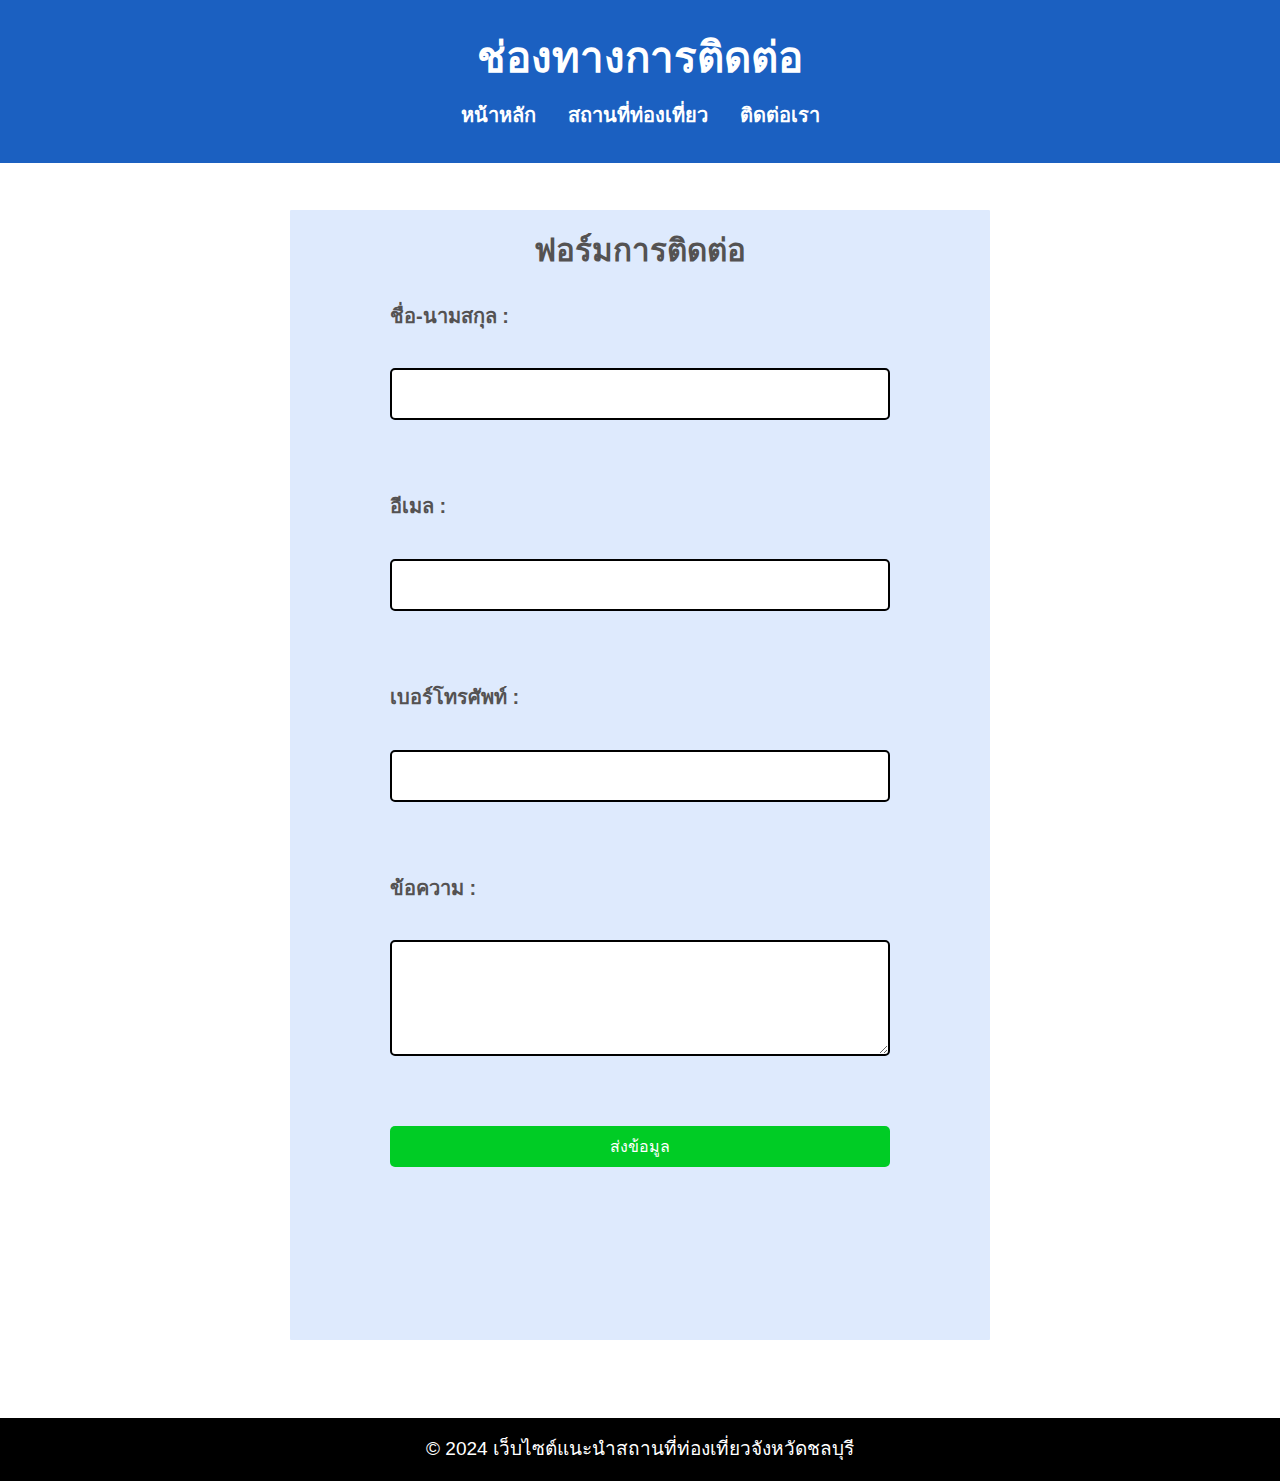
==== contact.html @ 9a43c0ec "โครงสร้างต่อจากโปรเจคเดิม" ====
<!DOCTYPE html>
<html lang="en">
<head>
    <meta charset="UTF-8">
    <meta name="viewport" content="width=device-width, initial-scale=1.0">
    <title>form contact</title>
    <link rel="stylesheet" href="/css/style.css">
</head>
<body>
    <header >
        <div class="content-container"><h1>ช่องทางการติดต่อ</h1>
        <nav>
            <ul>
                <li><a href="index.html">หน้าหลัก</a></li>
                <li><a href="places.html">สถานที่ท่องเที่ยว</a></li>
                <li><a href="contact.html">ติดต่อเรา</a></li>
            </ul>
        </nav>
    </header>
</div>

    <main>
        <section class="form-contact">
            <h2>ฟอร์มการติดต่อ</h2>
            <form  class="form-m" action="#" method="POST">
                <!-- ชื่อ-นามสกุล -->
                <label for="name">ชื่อ-นามสกุล :</label><br>
                <input type="text" id="name" name="name" required><br><br>

                <!-- อีเมล -->
                <label for="email">อีเมล :</label><br>
                <input type="email" id="email" name="email" required><br><br>

                <!-- เบอร์โทรศัพท์ -->
                <label for="phone">เบอร์โทรศัพท์ :</label><br>
                <input type="tel" id="phone" name="phone"><br><br>

                <!-- ข้อความ -->
                <label for="message">ข้อความ :</label><br>
                <textarea id="message" name="message" rows="5" required></textarea><br><br>

                <!-- ปุ่มส่งข้อมูล -->
                <button type="submit">ส่งข้อมูล</button>
            </form>
        </section>
    </main>

    <footer class="content-container">
        <p>&copy; 2024 เว็บไซต์แนะนำสถานที่ท่องเที่ยวจังหวัดชลบุรี</p>
    </footer>
</body>
</html>
---- css/style.css ----
/* Reset CSS */
* {
    margin: 0;
    padding: 0;
    box-sizing: border-box;
}
/* Body */
body {
    font-family: Arial, sans-serif;
    line-height: 1.6;
    color: #494848da;
    background-color: #ffffff;
}

/* Header */
header {
    background-color: #1b60c1;
    color: #fff;
    padding: 1.5rem;
    text-align: center;
    font-size: 21px;
}
header nav ul {
    list-style: none;
    display: flex;
    justify-content: center;
    gap: 2rem;
    font-size: 20px;
    padding: 0.5rem;
}
header nav a {
    color: #fff;
    text-decoration: none;
    font-weight: bold;
}
header nav a:hover {
    text-decoration: underline; /* ขีดเส้นใต้ */
}
/* Main Content */
main {
    padding: 2rem;
    text-align: center;
    font-size: 20px;
}
/* Footer */
footer {
    background-color: #000000;
    color: #fff;
    text-align: center;
    padding: 1rem;
    margin-top: 2rem;
    font-size: 19px;
}
/* Responsive Design */
@media (max-width: 768px) {
    header nav ul {
        flex-direction: column;
        gap: 0.5rem;
    }
    main {
        padding: 2rem;
    }

    footer {
        font-size: 0.9rem;
    }
}
/* Main Section */
main {
    display: flex;
    flex-direction: column;
    padding: 2rem;
    text-align: center;
}
form {
    display: flex;
    flex-direction: column;
    gap: 0.1rem;
    max-width: 500px;
    height: 1000px;
    margin: 1.5rem auto;
}
label {
    font-weight: bold;
    text-align: left;
    font-size: 20px;
}
input, textarea {
    padding: 1rem;
    border: 2px solid #000000;
    border-radius: 5px;
    font-size: 0.9rem;
}
button {
    background-color: #00cc25;
    color: #fff;
    padding: 0.5rem;
    border: none;
    border-radius: 5px;
    cursor: pointer;
    font-size: 1rem;
}
button:hover {
    background-color: #d52424;
}
button:hover {
    background-color: #d52424;
    color: #fff;
    transition: background-color 0.3s ease;
}
nav a:hover {
    color: #ffcc00;
    text-decoration: underline;
}
/* Main Layout */
main {
    display: grid; /* ใช้ Grid Layout */
    grid-template-columns: repeat(auto-fit, minmax(800px, 1fr)); /* สร้างคอลัมน์ที่ยืดหยุ่น */
    gap: 2rem; /* ช่องว่างระหว่างแต่ละ Section */
    padding: 2rem; /* เพิ่ม Padding รอบ ๆ main */
    margin: 0 auto; /* จัดกลางหน้าเว็บ */
}
/* Section Styling */
section {
    background-color: #9dbff955;
    border-radius: 1px;
    padding: 1.5rem;
    margin: 1rem auto; /* จัดกรอบให้อยู่ตรงกลางและมีช่องว่างด้านบน-ล่าง */
    max-width: 1000px; /* จำกัดความกว้างของ Section */
    text-align: center;
}
/* ตกแต่งหน้าต่างหลัก */
.home { 
    background-color: #ffffff;
    padding: 1.0rem;
    margin: 1rem auto; /* จัดกรอบให้อยู่ตรงกลางและมีช่องว่างด้านบน-ล่าง */
    max-width: 1000px; /* จำกัดความกว้างของ Section */
    text-align: center;
    font-size: 20px;
}
/* ตกแต่งหน้าต่างการติดต่อ */
.form-contact {
    background-color: #9dbff955;
    padding: 1rem;
    margin: 0.9rem auto; /* จัดกรอบให้อยู่ตรงกลางและมีช่องว่างด้านบน-ล่าง */
    width: 700px; /* จำกัดความกว้างของ Section */
    height: auto;
    text-align: center;
    font-size: 20.9px;
}
.info-container {
    text-align: center;
    font-size: 20px;
}
/* Reset ขอบเขตเริ่มต้น */
* {
    margin: 0;
    padding: 0;
    box-sizing: border-box;
    font-family: Arial, sans-serif;
}
/* Body Styling */
body {
    background-color: #ffffff;
    color: #545252;
    line-height: 1.6;
}
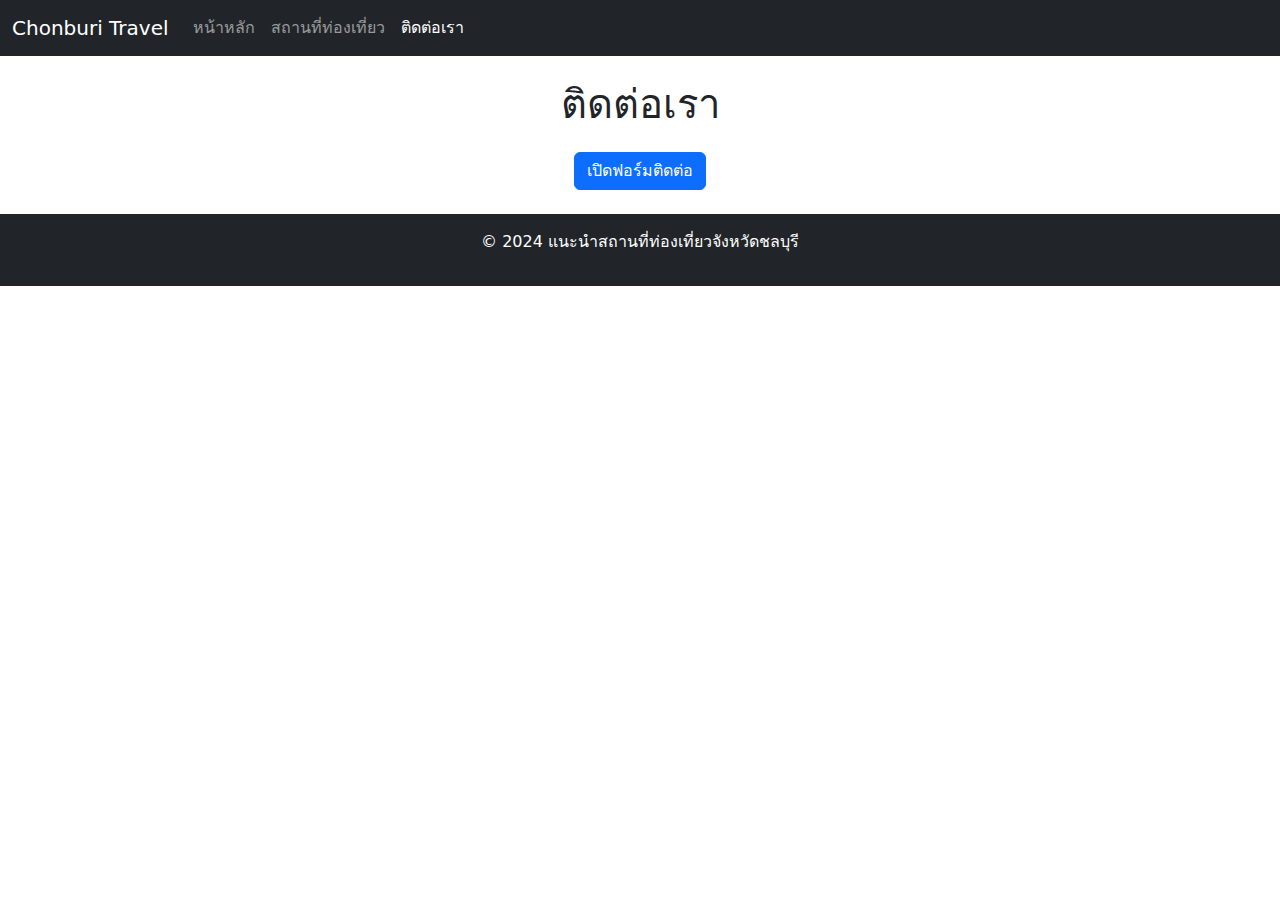
==== commit fd031a04: "หน้าช่องทางการติดต่อ" ====
--- a/contact.html
+++ b/contact.html
@@ -3,50 +3,73 @@
 <head>
     <meta charset="UTF-8">
     <meta name="viewport" content="width=device-width, initial-scale=1.0">
-    <title>form contact</title>
-    <link rel="stylesheet" href="/css/style.css">
+    <title>ติดต่อเรา</title>
+    <link href="https://cdn.jsdelivr.net/npm/bootstrap@5.3.0/dist/css/bootstrap.min.css" rel="stylesheet">
 </head>
 <body>
-    <header >
-        <div class="content-container"><h1>ช่องทางการติดต่อ</h1>
-        <nav>
-            <ul>
-                <li><a href="index.html">หน้าหลัก</a></li>
-                <li><a href="places.html">สถานที่ท่องเที่ยว</a></li>
-                <li><a href="contact.html">ติดต่อเรา</a></li>
-            </ul>
-        </nav>
-    </header>
-</div>
+    <!-- Navbar -->
+    <nav class="navbar navbar-expand-lg navbar-dark bg-dark">
+        <div class="container-fluid">
+            <a class="navbar-brand" href="#">Chonburi Travel</a>
+            <button class="navbar-toggler" type="button" data-bs-toggle="collapse" data-bs-target="#navbarNav" aria-controls="navbarNav" aria-expanded="false" aria-label="Toggle navigation">
+                <span class="navbar-toggler-icon"></span>
+            </button>
+            <div class="collapse navbar-collapse" id="navbarNav">
+                <ul class="navbar-nav">
+                    <li class="nav-item"><a class="nav-link" href="index.html">หน้าหลัก</a></li>
+                    <li class="nav-item"><a class="nav-link" href="places.html">สถานที่ท่องเที่ยว</a></li>
+                    <li class="nav-item"><a class="nav-link active" href="contact.html">ติดต่อเรา</a></li>
+                </ul>
+            </div>
+        </div>
+    </nav>
 
-    <main>
-        <section class="form-contact">
-            <h2>ฟอร์มการติดต่อ</h2>
-            <form  class="form-m" action="#" method="POST">
-                <!-- ชื่อ-นามสกุล -->
-                <label for="name">ชื่อ-นามสกุล :</label><br>
-                <input type="text" id="name" name="name" required><br><br>
+    <!-- Contact Section -->
+    <div class="container my-4">
+        <h1 class="text-center mb-4">ติดต่อเรา</h1>
+        <div class="text-center">
+            <button class="btn btn-primary" data-bs-toggle="modal" data-bs-target="#contactModal">เปิดฟอร์มติดต่อ</button>
+        </div>
+    </div>
 
-                <!-- อีเมล -->
-                <label for="email">อีเมล :</label><br>
-                <input type="email" id="email" name="email" required><br><br>
+    <!-- Contact Modal -->
+    <div class="modal fade" id="contactModal" tabindex="-1" aria-labelledby="contactModalLabel" aria-hidden="true">
+        <div class="modal-dialog">
+            <div class="modal-content">
+                <div class="modal-header">
+                    <h5 class="modal-title" id="contactModalLabel">ฟอร์มการติดต่อ</h5>
+                    <button type="button" class="btn-close" data-bs-dismiss="modal" aria-label="Close"></button>
+                </div>
+                <div class="modal-body">
+                    <form>
+                        <div class="mb-3">
+                            <label for="name" class="form-label">ชื่อ-นามสกุล:</label>
+                            <input type="text" class="form-control" id="name" required>
+                        </div>
+                        <div class="mb-3">
+                            <label for="email" class="form-label">อีเมล:</label>
+                            <input type="email" class="form-control" id="email" required>
+                        </div>
+                        <div class="mb-3">
+                            <label for="phone" class="form-label">เบอร์โทรศัพท์:</label>
+                            <input type="tel" class="form-control" id="phone">
+                        </div>
+                        <div class="mb-3">
+                            <label for="message" class="form-label">ข้อความ:</label>
+                            <textarea class="form-control" id="message" rows="4" required></textarea>
+                        </div>
+                        <button type="submit" class="btn btn-success">ส่งข้อมูล</button>
+                    </form>
+                </div>
+            </div>
+        </div>
+    </div>
 
-                <!-- เบอร์โทรศัพท์ -->
-                <label for="phone">เบอร์โทรศัพท์ :</label><br>
-                <input type="tel" id="phone" name="phone"><br><br>
+    <!-- Footer -->
+    <footer class="bg-dark text-center text-white py-3 mt-4">
+        <p>&copy; 2024 แนะนำสถานที่ท่องเที่ยวจังหวัดชลบุรี</p>
+    </footer>
 
-                <!-- ข้อความ -->
-                <label for="message">ข้อความ :</label><br>
-                <textarea id="message" name="message" rows="5" required></textarea><br><br>
-
-                <!-- ปุ่มส่งข้อมูล -->
-                <button type="submit">ส่งข้อมูล</button>
-            </form>
-        </section>
-    </main>
-
-    <footer class="content-container">
-        <p>&copy; 2024 เว็บไซต์แนะนำสถานที่ท่องเที่ยวจังหวัดชลบุรี</p>
-    </footer>
+    <script src="https://cdn.jsdelivr.net/npm/bootstrap@5.3.0/dist/js/bootstrap.bundle.min.js"></script>
 </body>
-</html>
+</html>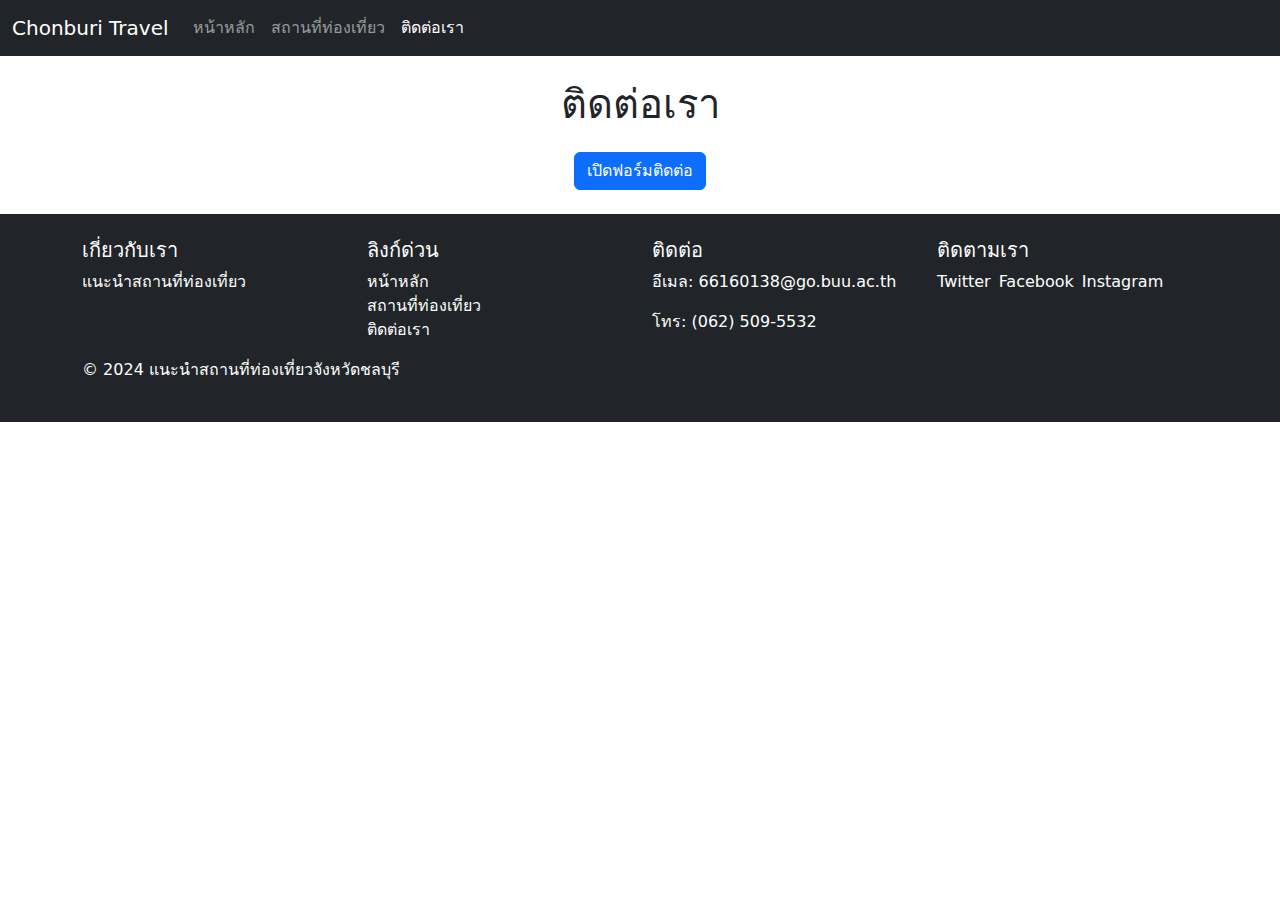
==== commit e1783e31: "หน้าช่องทางการติดต่อ" ====
--- a/contact.html
+++ b/contact.html
@@ -1,17 +1,20 @@
 <!DOCTYPE html>
 <html lang="en">
+
 <head>
     <meta charset="UTF-8">
     <meta name="viewport" content="width=device-width, initial-scale=1.0">
     <title>ติดต่อเรา</title>
     <link href="https://cdn.jsdelivr.net/npm/bootstrap@5.3.0/dist/css/bootstrap.min.css" rel="stylesheet">
 </head>
+
 <body>
     <!-- Navbar -->
     <nav class="navbar navbar-expand-lg navbar-dark bg-dark">
         <div class="container-fluid">
             <a class="navbar-brand" href="#">Chonburi Travel</a>
-            <button class="navbar-toggler" type="button" data-bs-toggle="collapse" data-bs-target="#navbarNav" aria-controls="navbarNav" aria-expanded="false" aria-label="Toggle navigation">
+            <button class="navbar-toggler" type="button" data-bs-toggle="collapse" data-bs-target="#navbarNav"
+                aria-controls="navbarNav" aria-expanded="false" aria-label="Toggle navigation">
                 <span class="navbar-toggler-icon"></span>
             </button>
             <div class="collapse navbar-collapse" id="navbarNav">
@@ -28,7 +31,8 @@
     <div class="container my-4">
         <h1 class="text-center mb-4">ติดต่อเรา</h1>
         <div class="text-center">
-            <button class="btn btn-primary" data-bs-toggle="modal" data-bs-target="#contactModal">เปิดฟอร์มติดต่อ</button>
+            <button class="btn btn-primary" data-bs-toggle="modal"
+                data-bs-target="#contactModal">เปิดฟอร์มติดต่อ</button>
         </div>
     </div>
 
@@ -66,10 +70,44 @@
     </div>
 
     <!-- Footer -->
-    <footer class="bg-dark text-center text-white py-3 mt-4">
-        <p>&copy; 2024 แนะนำสถานที่ท่องเที่ยวจังหวัดชลบุรี</p>
-    </footer>
+    <footer class="bg-dark text-white py-4">
+        <div class="container">
+            <div class="row">
+                <!-- เกี่ยวกับเรา -->
+                <div class="col-md-3">
+                    <h5>เกี่ยวกับเรา</h5>
+                    <p>แนะนำสถานที่ท่องเที่ยว</p>
+                </div>
+                <!-- ลิงก์ด่วน -->
+                <div class="col-md-3">
+                    <h5>ลิงก์ด่วน</h5>
+                    <ul class="list-unstyled">
+                        <li><a href="#" class="text-white text-decoration-none">หน้าหลัก</a></li>
+                        <li><a href="#" class="text-white text-decoration-none">สถานที่ท่องเที่ยว</a></li>
+                        <li><a href="#" class="text-white text-decoration-none">ติดต่อเรา</a></li>
+                    </ul>
+                </div>
+                <!-- ติดต่อ -->
+                <div class="col-md-3">
+                    <h5>ติดต่อ</h5>
+                    <p>อีเมล: 66160138@go.buu.ac.th</p>
+                    <p>โทร: (062) 509-5532</p>
+                </div>
+                <!-- ติดตามเรา -->
+                <div class="col-md-3">
+                    <h5>ติดตามเรา</h5>
+                    <ul class="list-unstyled d-flex gap-2">
+                        <li><a href="#" class="text-white text-decoration-none">Twitter</a></li>
+                        <li><a href="#" class="text-white text-decoration-none">Facebook</a></li>
+                        <li><a href="#" class="text-white text-decoration-none">Instagram</a></li>
+                    </ul>
+                </div>
+                <p>&copy; 2024 แนะนำสถานที่ท่องเที่ยวจังหวัดชลบุรี</p>
+            </div>
+        </div>
+    </footer>    
 
     <script src="https://cdn.jsdelivr.net/npm/bootstrap@5.3.0/dist/js/bootstrap.bundle.min.js"></script>
 </body>
+
 </html>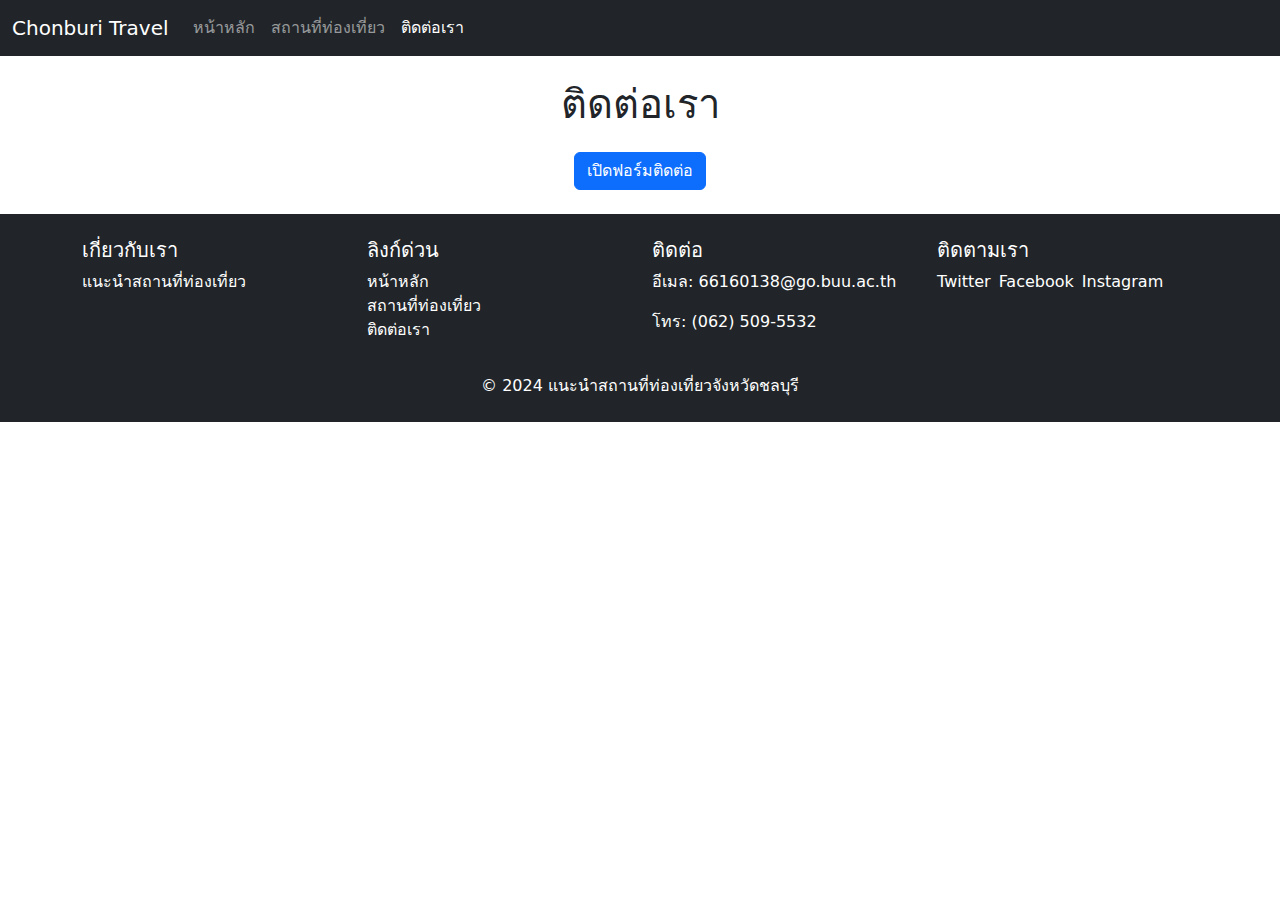
==== commit 9b3a6250: "หน้าช่องทางการติดต่อ" ====
--- a/contact.html
+++ b/contact.html
@@ -72,14 +72,14 @@
     <!-- Footer -->
     <footer class="bg-dark text-white py-4">
         <div class="container">
-            <div class="row">
+            <div class="row text-center text-md-start">
                 <!-- เกี่ยวกับเรา -->
-                <div class="col-md-3">
+                <div class="col-md-3 mb-3 mb-md-0">
                     <h5>เกี่ยวกับเรา</h5>
                     <p>แนะนำสถานที่ท่องเที่ยว</p>
                 </div>
                 <!-- ลิงก์ด่วน -->
-                <div class="col-md-3">
+                <div class="col-md-3 mb-3 mb-md-0">
                     <h5>ลิงก์ด่วน</h5>
                     <ul class="list-unstyled">
                         <li><a href="#" class="text-white text-decoration-none">หน้าหลัก</a></li>
@@ -88,7 +88,7 @@
                     </ul>
                 </div>
                 <!-- ติดต่อ -->
-                <div class="col-md-3">
+                <div class="col-md-3 mb-3 mb-md-0">
                     <h5>ติดต่อ</h5>
                     <p>อีเมล: 66160138@go.buu.ac.th</p>
                     <p>โทร: (062) 509-5532</p>
@@ -96,13 +96,18 @@
                 <!-- ติดตามเรา -->
                 <div class="col-md-3">
                     <h5>ติดตามเรา</h5>
-                    <ul class="list-unstyled d-flex gap-2">
+                    <ul class="list-unstyled d-flex justify-content-center justify-content-md-start gap-2">
                         <li><a href="#" class="text-white text-decoration-none">Twitter</a></li>
                         <li><a href="#" class="text-white text-decoration-none">Facebook</a></li>
                         <li><a href="#" class="text-white text-decoration-none">Instagram</a></li>
                     </ul>
                 </div>
-                <p>&copy; 2024 แนะนำสถานที่ท่องเที่ยวจังหวัดชลบุรี</p>
+            </div>
+            <!-- Copyright -->
+            <div class="row">
+                <div class="col-12 text-center mt-3">
+                    <p class="mb-0">&copy; 2024 แนะนำสถานที่ท่องเที่ยวจังหวัดชลบุรี</p>
+                </div>
             </div>
         </div>
     </footer>    
